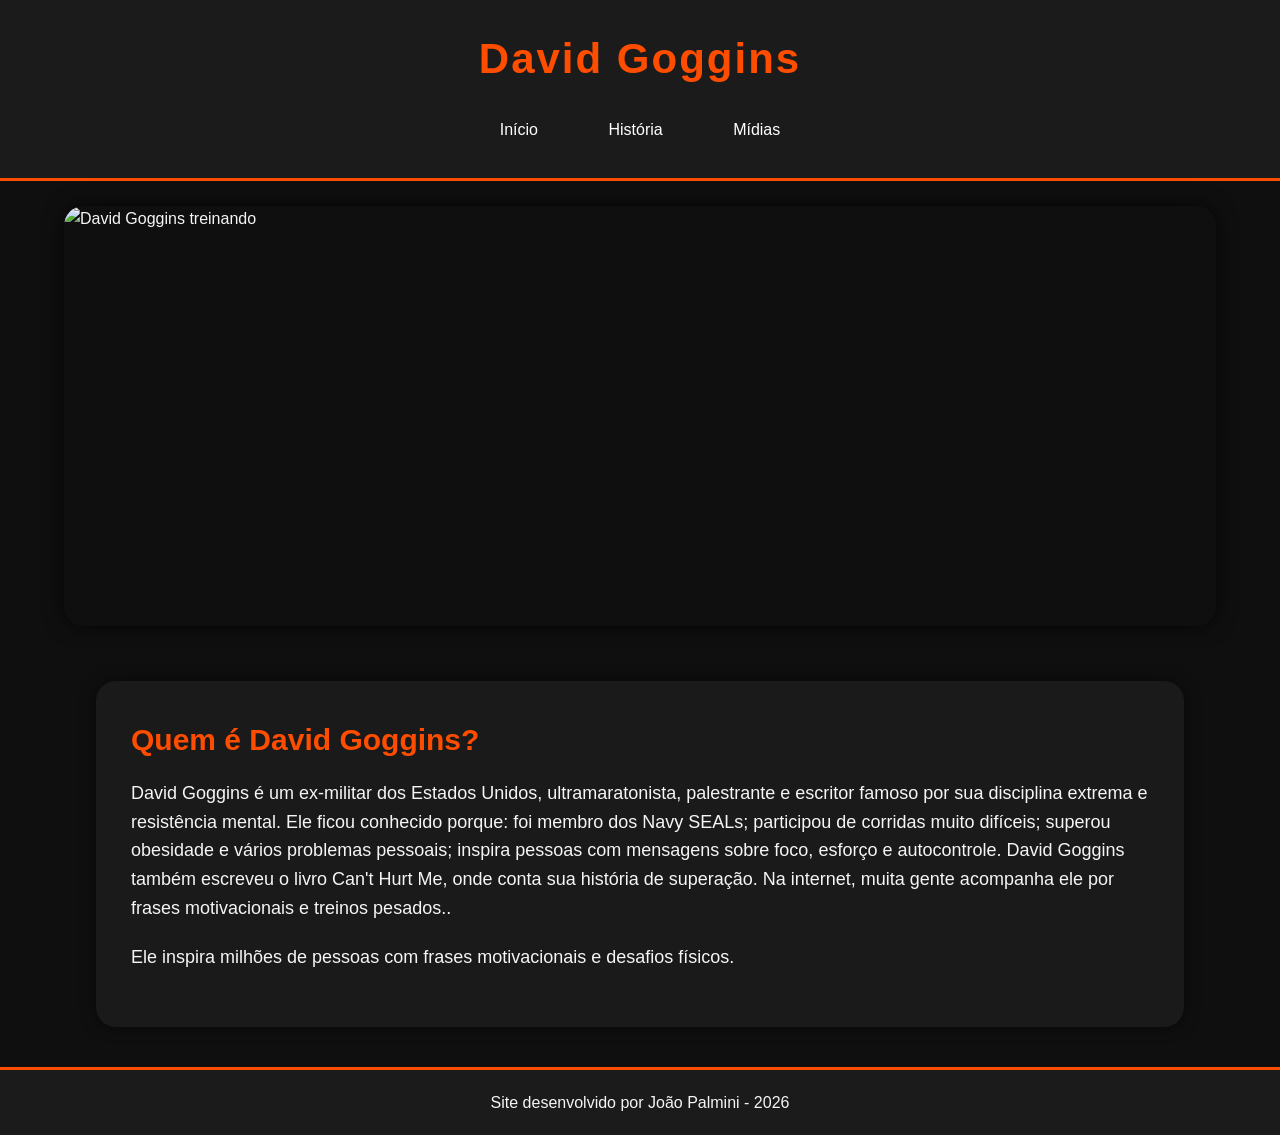
==== index.html @ 54a9a634 "oi3" ====
<!DOCTYPE html>
<html lang="pt-br">
<head>
    <meta charset="UTF-8">
    <meta name="viewport" content="width=device-width, initial-scale=1.0">
    <title>David Goggins</title>
    <link rel="stylesheet" href="css/style.css">
</head>
<body>

<header>
    <h1>David Goggins</h1>

    <nav>
        <a href="index.html">Início</a>
        <a href="historia.html">História</a>
        <a href="midias.html">Mídias</a>
       
    </nav>
</header>

<main>

<section class="banner">
    <img src="https://s2-galileu.glbimg.com/E0zvFPWjnOOZSUzLJP72NUazX1A=/0x0:1280x914/888x0/smart/filters:strip_icc()/i.s3.glbimg.com/v1/AUTH_fde5cd494fb04473a83fa5fd57ad4542/internal_photos/bs/2024/s/9/IqxzdmRoGbs4qMoLUuCg/1280px-thumbnail.jpg" alt="David Goggins treinando">
</section>

<section class="conteudo">
    <h2>Quem é David Goggins?</h2>

    <p>
       David Goggins é um ex-militar dos Estados Unidos, ultramaratonista, palestrante e escritor famoso por sua disciplina extrema e resistência mental.

Ele ficou conhecido porque:

foi membro dos Navy SEALs;
participou de corridas muito difíceis;
superou obesidade e vários problemas pessoais;
inspira pessoas com mensagens sobre foco, esforço e autocontrole.

David Goggins também escreveu o livro Can't Hurt Me, onde conta sua história de superação.

Na internet, muita gente acompanha ele por frases motivacionais e treinos pesados..
    </p>

    <p>
        Ele inspira milhões de pessoas com frases motivacionais e desafios físicos.
    </p>
</section>

</main>

<footer>
    <p>Site desenvolvido por João Palmini - 2026</p>
</footer>

</body>
</html>
---- css/style.css ----
*{
    margin: 0;
    padding: 0;
    box-sizing: border-box;
}

body{
    font-family: Arial, Helvetica, sans-serif;
    background-color: #0f0f0f;
    color: #f5f5f5;
    line-height: 1.6;
}

/* HEADER */

header{
    background-color: #1b1b1b;
    padding: 25px;
    text-align: center;
    border-bottom: 3px solid #ff4d00;
}
iframe{
    margin-top: 20px;
    border-radius: 10px;
}
header h1{
    font-size: 42px;
    margin-bottom: 15px;
    color: #ff4d00;
    letter-spacing: 2px;
}

/* MENU */

nav{
    margin-top: 10px;
}

nav a{
    color: white;
    text-decoration: none;
    margin: 0 15px;
    padding: 10px 18px;
    border-radius: 8px;
    transition: 0.3s;
    display: inline-block;
}

nav a:hover{
    background-color: #ff4d00;
    transform: scale(1.05);
}

/* BANNER */

.banner{
    width: 100%;
    display: flex;
    justify-content: center;
    align-items: center;
}

.banner img{
    width: 90%;
    max-width: 1200px;
    height: 420px;
    object-fit: cover;
    border-radius: 20px;
    margin-top: 25px;
    box-shadow: 0px 0px 20px rgba(0,0,0,0.7);
}

/* CONTEÚDO */

.conteudo{
    width: 85%;
    max-width: 1100px;
    margin: 40px auto;
    background-color: #1a1a1a;
    padding: 35px;
    border-radius: 20px;
    box-shadow: 0px 0px 15px rgba(0,0,0,0.5);
}

.conteudo h2{
    color: #ff4d00;
    margin-bottom: 15px;
    font-size: 30px;
}

.conteudo p{
    margin-bottom: 20px;
    font-size: 18px;
}

/* LISTAS */

ul, ol{
    margin-left: 25px;
    margin-top: 15px;
}

li{
    margin-bottom: 10px;
}

/* IMAGENS */

img{
    border-radius: 15px;
    margin: 15px;
    transition: 0.3s;
}

img:hover{
    transform: scale(1.03);
}

/* VÍDEO */

iframe, video{
    display: block;
    margin: 30px auto;
    border-radius: 15px;
    max-width: 100%;
}

/* FORMULÁRIO */

form{
    margin-top: 30px;
}

label{
    display: block;
    margin-top: 15px;
    margin-bottom: 8px;
    font-weight: bold;
}

input{
    width: 100%;
    max-width: 450px;
    padding: 12px;
    border: none;
    border-radius: 10px;
    margin-bottom: 15px;
    font-size: 16px;
}

input[type="submit"]{
    background-color: #ff4d00;
    color: white;
    cursor: pointer;
    transition: 0.3s;
}

input[type="submit"]:hover{
    background-color: #ff6f33;
}

/* TABELA */

table{
    width: 100%;
    margin-top: 30px;
    border-collapse: collapse;
    overflow: hidden;
    border-radius: 15px;
}

thead{
    background-color: #ff4d00;
}

th, td{
    padding: 15px;
    text-align: center;
}

tbody tr:nth-child(even){
    background-color: #2a2a2a;
}

tbody tr:nth-child(odd){
    background-color: #202020;
}

/* FOOTER */

footer{
    background-color: #1b1b1b;
    text-align: center;
    padding: 20px;
    margin-top: 40px;
    border-top: 3px solid #ff4d00;
}

/* RESPONSIVIDADE */

@media(max-width: 768px){

    header h1{
        font-size: 30px;
    }

    nav a{
        display: block;
        margin: 10px auto;
        width: 80%;
    }

    .banner img{
        height: 250px;
    }

    .conteudo{
        width: 92%;
        padding: 20px;
    }

}
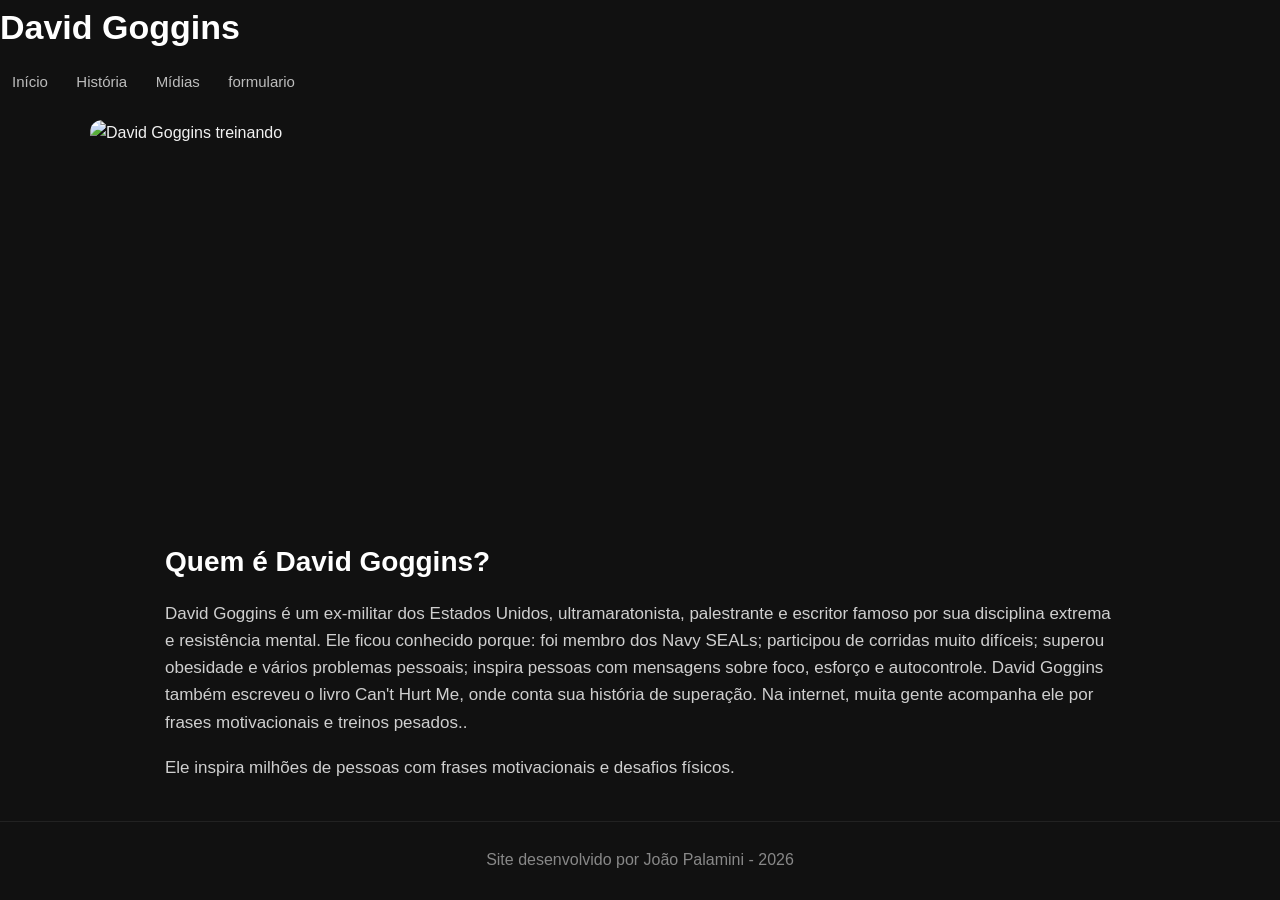
==== commit 4f1cdfe5: "oi5" ====
--- a/index.html
+++ b/index.html
@@ -1,58 +1,52 @@
 <!DOCTYPE html>
 <html lang="pt-br">
+
 <head>
     <meta charset="UTF-8">
     <meta name="viewport" content="width=device-width, initial-scale=1.0">
     <title>David Goggins</title>
     <link rel="stylesheet" href="css/style.css">
 </head>
+
 <body>
 
-<header>
-    <h1>David Goggins</h1>
+    <header>
+        <h1>David Goggins</h1>
 
-    <nav>
-        <a href="index.html">Início</a>
-        <a href="historia.html">História</a>
-        <a href="midias.html">Mídias</a>
-       
-    </nav>
-</header>
+        <nav>
+            <a href="index.html">Início</a>
+            <a href="historia.html">História</a>
+            <a href="midias.html">Mídias</a>
+            <a href="formulario.html">formulario</a>
+        </nav>
+    </header>
 
-<main>
+    <main>
 
-<section class="banner">
-    <img src="https://s2-galileu.glbimg.com/E0zvFPWjnOOZSUzLJP72NUazX1A=/0x0:1280x914/888x0/smart/filters:strip_icc()/i.s3.glbimg.com/v1/AUTH_fde5cd494fb04473a83fa5fd57ad4542/internal_photos/bs/2024/s/9/IqxzdmRoGbs4qMoLUuCg/1280px-thumbnail.jpg" alt="David Goggins treinando">
-</section>
+        <section class="banner">
+            <img src="https://s2-galileu.glbimg.com/E0zvFPWjnOOZSUzLJP72NUazX1A=/0x0:1280x914/888x0/smart/filters:strip_icc()/i.s3.glbimg.com/v1/AUTH_fde5cd494fb04473a83fa5fd57ad4542/internal_photos/bs/2024/s/9/IqxzdmRoGbs4qMoLUuCg/1280px-thumbnail.jpg" alt="David Goggins treinando">
+        </section>
 
-<section class="conteudo">
-    <h2>Quem é David Goggins?</h2>
+        <section class="conteudo">
+            <h2>Quem é David Goggins?</h2>
 
-    <p>
-       David Goggins é um ex-militar dos Estados Unidos, ultramaratonista, palestrante e escritor famoso por sua disciplina extrema e resistência mental.
+            <p>
+                David Goggins é um ex-militar dos Estados Unidos, ultramaratonista, palestrante e escritor famoso por sua disciplina extrema e resistência mental. Ele ficou conhecido porque: foi membro dos Navy SEALs; participou de corridas muito difíceis; superou obesidade
+                e vários problemas pessoais; inspira pessoas com mensagens sobre foco, esforço e autocontrole. David Goggins também escreveu o livro Can't Hurt Me, onde conta sua história de superação. Na internet, muita gente acompanha ele por frases
+                motivacionais e treinos pesados..
+            </p>
 
-Ele ficou conhecido porque:
+            <p>
+                Ele inspira milhões de pessoas com frases motivacionais e desafios físicos.
+            </p>
+        </section>
 
-foi membro dos Navy SEALs;
-participou de corridas muito difíceis;
-superou obesidade e vários problemas pessoais;
-inspira pessoas com mensagens sobre foco, esforço e autocontrole.
+    </main>
 
-David Goggins também escreveu o livro Can't Hurt Me, onde conta sua história de superação.
-
-Na internet, muita gente acompanha ele por frases motivacionais e treinos pesados..
-    </p>
-
-    <p>
-        Ele inspira milhões de pessoas com frases motivacionais e desafios físicos.
-    </p>
-</section>
-
-</main>
-
-<footer>
-    <p>Site desenvolvido por João Palmini - 2026</p>
-</footer>
+    <footer>
+        <p>Site desenvolvido por João Palamini - 2026</p>
+    </footer>
 
 </body>
+
 </html>
--- a/css/style.css
+++ b/css/style.css
@@ -1,222 +1,249 @@
-*{
+* {
     margin: 0;
     padding: 0;
     box-sizing: border-box;
 }
 
-body{
+body {
     font-family: Arial, Helvetica, sans-serif;
-    background-color: #0f0f0f;
-    color: #f5f5f5;
+    background-color: #111;
+    color: #f1f1f1;
     line-height: 1.6;
 }
 
-/* HEADER */
-
-header{
-    background-color: #1b1b1b;
-    padding: 25px;
+-header {
+    padding: 25px 20px;
     text-align: center;
-    border-bottom: 3px solid #ff4d00;
-}
-iframe{
-    margin-top: 20px;
-    border-radius: 10px;
-}
-header h1{
-    font-size: 42px;
-    margin-bottom: 15px;
-    color: #ff4d00;
-    letter-spacing: 2px;
-}
-
-/* MENU */
-
-nav{
-    margin-top: 10px;
-}
-
-nav a{
-    color: white;
+    border-bottom: 1px solid #222;
+    background-color: #111;
+}
+
+header h1 {
+    font-size: 34px;
+    font-weight: 600;
+    color: white;
+}
+
+nav {
+    margin-top: 15px;
+}
+
+nav a {
+    color: #bdbdbd;
     text-decoration: none;
-    margin: 0 15px;
-    padding: 10px 18px;
+    margin: 0 12px;
+    font-size: 15px;
+    transition: 0.3s;
+}
+
+nav a:hover {
+    color: white;
+}
+
+.form-contato button {
+    background-color: #111111;
+    border: 0;
     border-radius: 8px;
-    transition: 0.3s;
-    display: inline-block;
-}
-
-nav a:hover{
-    background-color: #ff4d00;
-    transform: scale(1.05);
-}
-
-/* BANNER */
-
-.banner{
+    color: #000000;
+    cursor: pointer;
+    font: inherit;
+    font-weight: 700;
+    padding: 12px 18px;
+    background-color: #ffffff;
+}
+
+.form-contato button:hover {
+    background-color: #666666;
+}
+
+.banner {
     width: 100%;
     display: flex;
     justify-content: center;
+    margin-top: 25px;
+}
+
+.banner img {
+    width: 92%;
+    max-width: 1100px;
+    height: 380px;
+    object-fit: cover;
+    border-radius: 12px;
+}
+
+.conteudo {
+    width: 90%;
+    max-width: 950px;
+    margin: 40px auto;
+}
+
+.conteudo h2 {
+    font-size: 28px;
+    margin-bottom: 15px;
+    color: white;
+}
+
+.conteudo p {
+    color: #cfcfcf;
+    margin-bottom: 18px;
+    font-size: 17px;
+}
+
+ul,
+ol {
+    margin-left: 20px;
+    margin-top: 15px;
+}
+
+li {
+    margin-bottom: 8px;
+    color: #d5d5d5;
+}
+
+img {
+    max-width: 100%;
+    border-radius: 12px;
+    transition: 0.3s;
+}
+
+img:hover {
+    opacity: 0.9;
+}
+
+iframe,
+video {
+    display: block;
+    width: 100%;
+    max-width: 850px;
+    margin: 30px auto;
+    border-radius: 12px;
+    border: none;
+}
+
+.youtube-player {
+    width: 100%;
+    max-width: 760px;
+    margin: 30px auto;
+    border-radius: 12px;
+    overflow: hidden;
+    background-color: #181818;
+    border: 1px solid #222;
+}
+
+.youtube-player__screen {
+    position: relative;
+    aspect-ratio: 16 / 9;
+    background-color: black;
+}
+
+.youtube-player__video,
+.youtube-player__video iframe {
+    width: 100%;
+    height: 100%;
+    margin: 0;
+}
+
+.youtube-player__controls {
+    padding: 15px;
+}
+
+.youtube-player__progress {
+    display: flex;
     align-items: center;
-}
-
-.banner img{
-    width: 90%;
-    max-width: 1200px;
-    height: 420px;
-    object-fit: cover;
-    border-radius: 20px;
-    margin-top: 25px;
-    box-shadow: 0px 0px 20px rgba(0,0,0,0.7);
-}
-
-/* CONTEÚDO */
-
-.conteudo{
-    width: 85%;
-    max-width: 1100px;
-    margin: 40px auto;
-    background-color: #1a1a1a;
-    padding: 35px;
-    border-radius: 20px;
-    box-shadow: 0px 0px 15px rgba(0,0,0,0.5);
-}
-
-.conteudo h2{
-    color: #ff4d00;
+    gap: 10px;
     margin-bottom: 15px;
-    font-size: 30px;
-}
-
-.conteudo p{
-    margin-bottom: 20px;
-    font-size: 18px;
-}
-
-/* LISTAS */
-
-ul, ol{
-    margin-left: 25px;
+    font-size: 13px;
+    color: #aaa;
+}
+
+.youtube-player__seek,
+.youtube-player__volume {
+    width: 100%;
+    accent-color: #666;
+    cursor: pointer;
+}
+
+.youtube-player__buttons {
+    display: flex;
+    justify-content: center;
+    gap: 10px;
+    flex-wrap: wrap;
+}
+
+.youtube-player button,
+.youtube-player select {
+    background-color: #222;
+    color: white;
+    border: 1px solid #333;
+    border-radius: 8px;
+    padding: 10px 14px;
+    cursor: pointer;
+    transition: 0.3s;
+}
+
+.youtube-player button:hover,
+.youtube-player select:hover {
+    background-color: #333;
+}
+
+form {
+    margin-top: 30px;
+}
+
+label {
+    display: block;
+    margin-bottom: 8px;
     margin-top: 15px;
-}
-
-li{
-    margin-bottom: 10px;
-}
-
-/* IMAGENS */
-
-img{
-    border-radius: 15px;
-    margin: 15px;
-    transition: 0.3s;
-}
-
-img:hover{
-    transform: scale(1.03);
-}
-
-/* VÍDEO */
-
-iframe, video{
-    display: block;
-    margin: 30px auto;
-    border-radius: 15px;
-    max-width: 100%;
-}
-
-/* FORMULÁRIO */
-
-form{
-    margin-top: 30px;
-}
-
-label{
-    display: block;
-    margin-top: 15px;
-    margin-bottom: 8px;
-    font-weight: bold;
-}
-
-input{
-    width: 100%;
-    max-width: 450px;
+    color: #ddd;
+}
+
+input {
+    width: 100%;
     padding: 12px;
-    border: none;
-    border-radius: 10px;
+    border: 1px solid #2a2a2a;
+    border-radius: 8px;
+    background-color: #181818;
+    color: white;
     margin-bottom: 15px;
-    font-size: 16px;
-}
-
-input[type="submit"]{
-    background-color: #ff4d00;
-    color: white;
-    cursor: pointer;
-    transition: 0.3s;
-}
-
-input[type="submit"]:hover{
-    background-color: #ff6f33;
-}
-
-/* TABELA */
-
-table{
+}
+
+input[type="submit"] {
+    background-color: #222;
+    cursor: pointer;
+    transition: 0.3s;
+}
+
+input[type="submit"]:hover {
+    background-color: #333;
+}
+
+table {
     width: 100%;
     margin-top: 30px;
     border-collapse: collapse;
+    border-radius: 10px;
     overflow: hidden;
-    border-radius: 15px;
-}
-
-thead{
-    background-color: #ff4d00;
-}
-
-th, td{
-    padding: 15px;
+}
+
+thead {
+    background-color: #1d1d1d;
+}
+
+th,
+td {
+    padding: 14px;
     text-align: center;
-}
-
-tbody tr:nth-child(even){
-    background-color: #2a2a2a;
-}
-
-tbody tr:nth-child(odd){
-    background-color: #202020;
-}
-
-/* FOOTER */
-
-footer{
-    background-color: #1b1b1b;
+    border-bottom: 1px solid #222;
+}
+
+tbody tr {
+    background-color: #151515;
+}
+
+footer {
     text-align: center;
-    padding: 20px;
+    padding: 25px;
     margin-top: 40px;
-    border-top: 3px solid #ff4d00;
-}
-
-/* RESPONSIVIDADE */
-
-@media(max-width: 768px){
-
-    header h1{
-        font-size: 30px;
-    }
-
-    nav a{
-        display: block;
-        margin: 10px auto;
-        width: 80%;
-    }
-
-    .banner img{
-        height: 250px;
-    }
-
-    .conteudo{
-        width: 92%;
-        padding: 20px;
-    }
-
+    border-top: 1px solid #222;
+    color: #888;
 }
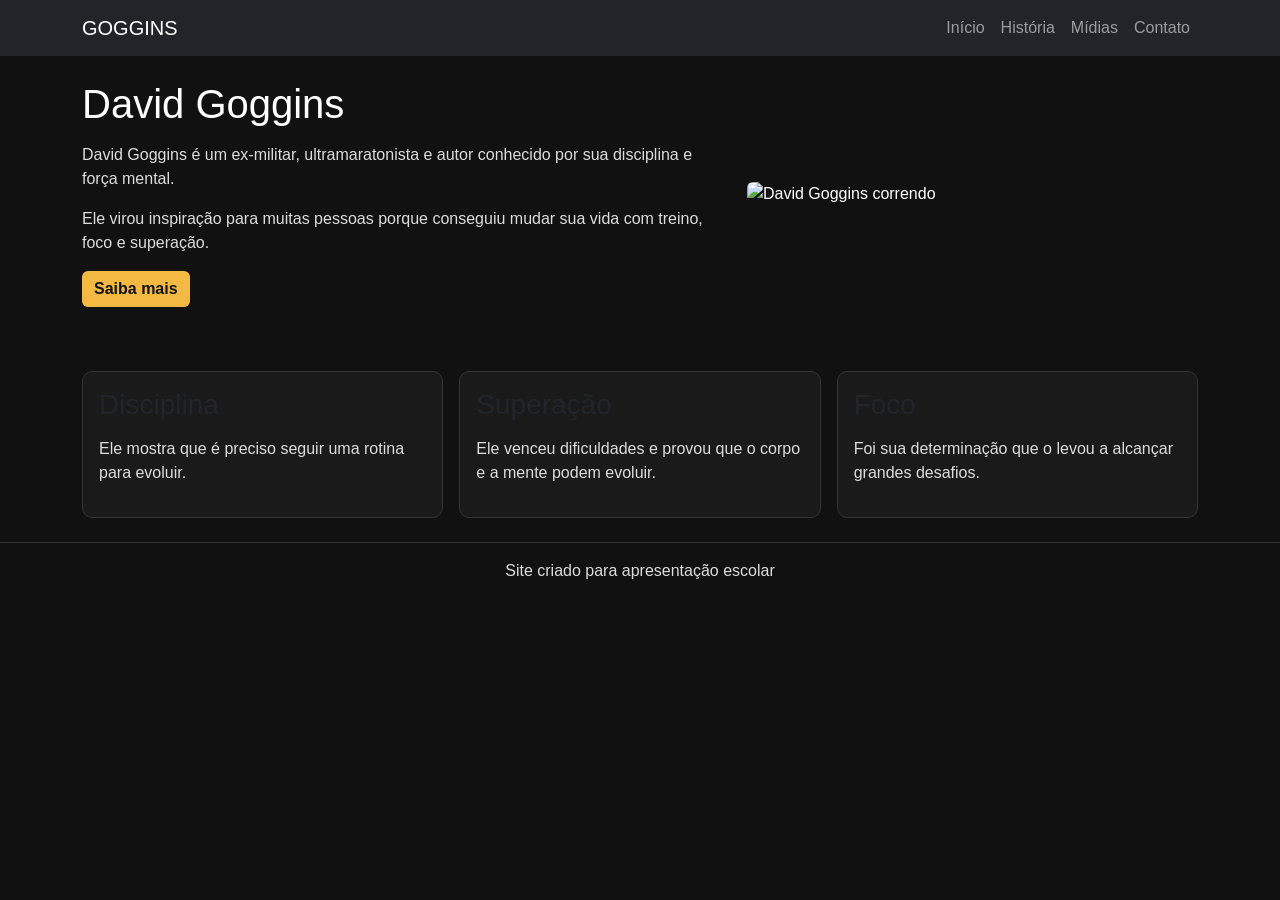
==== commit 65a46dab: "av2-do-henrique" ====
--- a/index.html
+++ b/index.html
@@ -1,52 +1,69 @@
 <!DOCTYPE html>
 <html lang="pt-br">
-
 <head>
     <meta charset="UTF-8">
     <meta name="viewport" content="width=device-width, initial-scale=1.0">
     <title>David Goggins</title>
+    <link href="https://cdn.jsdelivr.net/npm/bootstrap@5.3.3/dist/css/bootstrap.min.css" rel="stylesheet">
     <link rel="stylesheet" href="css/style.css">
 </head>
+<body>
+    <nav class="navbar navbar-expand-lg navbar-dark bg-dark">
+        <div class="container">
+            <a class="navbar-brand" href="index.html">GOGGINS</a>
+            <button class="navbar-toggler" type="button" data-bs-toggle="collapse" data-bs-target="#menu">
+                <span class="navbar-toggler-icon"></span>
+            </button>
+            <div class="collapse navbar-collapse" id="menu">
+                <ul class="navbar-nav ms-auto">
+                    <li class="nav-item"><a class="nav-link" href="index.html">Início</a></li>
+                    <li class="nav-item"><a class="nav-link" href="historia.html">História</a></li>
+                    <li class="nav-item"><a class="nav-link" href="midias.html">Mídias</a></li>
+                    <li class="nav-item"><a class="nav-link" href="formulario.html">Contato</a></li>
+                </ul>
+            </div>
+        </div>
+    </nav>
 
-<body>
+    <main class="container py-4">
+        <div class="row align-items-center">
+            <div class="col-lg-7">
+                <h1>David Goggins</h1>
+                <p>David Goggins é um ex-militar, ultramaratonista e autor conhecido por sua disciplina e força mental.</p>
+                <p>Ele virou inspiração para muitas pessoas porque conseguiu mudar sua vida com treino, foco e superação.</p>
+                <a href="historia.html" class="btn btn-warning">Saiba mais</a>
+            </div>
+            <div class="col-lg-5 mt-4 mt-lg-0">
+                <img src="https://images.unsplash.com/photo-1517836357463-d25dfeac3438?auto=format&fit=crop&w=900&q=80" class="img-fluid rounded" alt="David Goggins correndo">
+            </div>
+        </div>
 
-    <header>
-        <h1>David Goggins</h1>
-
-        <nav>
-            <a href="index.html">Início</a>
-            <a href="historia.html">História</a>
-            <a href="midias.html">Mídias</a>
-            <a href="formulario.html">formulario</a>
-        </nav>
-    </header>
-
-    <main>
-
-        <section class="banner">
-            <img src="https://s2-galileu.glbimg.com/E0zvFPWjnOOZSUzLJP72NUazX1A=/0x0:1280x914/888x0/smart/filters:strip_icc()/i.s3.glbimg.com/v1/AUTH_fde5cd494fb04473a83fa5fd57ad4542/internal_photos/bs/2024/s/9/IqxzdmRoGbs4qMoLUuCg/1280px-thumbnail.jpg" alt="David Goggins treinando">
-        </section>
-
-        <section class="conteudo">
-            <h2>Quem é David Goggins?</h2>
-
-            <p>
-                David Goggins é um ex-militar dos Estados Unidos, ultramaratonista, palestrante e escritor famoso por sua disciplina extrema e resistência mental. Ele ficou conhecido porque: foi membro dos Navy SEALs; participou de corridas muito difíceis; superou obesidade
-                e vários problemas pessoais; inspira pessoas com mensagens sobre foco, esforço e autocontrole. David Goggins também escreveu o livro Can't Hurt Me, onde conta sua história de superação. Na internet, muita gente acompanha ele por frases
-                motivacionais e treinos pesados..
-            </p>
-
-            <p>
-                Ele inspira milhões de pessoas com frases motivacionais e desafios físicos.
-            </p>
-        </section>
-
+        <div class="row mt-5 g-3">
+            <div class="col-md-4">
+                <div class="card p-3 h-100">
+                    <h3>Disciplina</h3>
+                    <p>Ele mostra que é preciso seguir uma rotina para evoluir.</p>
+                </div>
+            </div>
+            <div class="col-md-4">
+                <div class="card p-3 h-100">
+                    <h3>Superação</h3>
+                    <p>Ele venceu dificuldades e provou que o corpo e a mente podem evoluir.</p>
+                </div>
+            </div>
+            <div class="col-md-4">
+                <div class="card p-3 h-100">
+                    <h3>Foco</h3>
+                    <p>Foi sua determinação que o levou a alcançar grandes desafios.</p>
+                </div>
+            </div>
+        </div>
     </main>
 
-    <footer>
-        <p>Site desenvolvido por João Palamini - 2026</p>
+    <footer class="footer text-center py-3">
+        <p class="mb-0">Site criado para apresentação escolar</p>
     </footer>
 
+    <script src="https://cdn.jsdelivr.net/npm/bootstrap@5.3.3/dist/js/bootstrap.bundle.min.js"></script>
 </body>
-
-</html>+</html>
--- a/css/style.css
+++ b/css/style.css
@@ -1,249 +1,69 @@
 * {
-    margin: 0;
-    padding: 0;
     box-sizing: border-box;
 }
 
 body {
-    font-family: Arial, Helvetica, sans-serif;
-    background-color: #111;
-    color: #f1f1f1;
-    line-height: 1.6;
-}
-
--header {
-    padding: 25px 20px;
-    text-align: center;
-    border-bottom: 1px solid #222;
-    background-color: #111;
-}
-
-header h1 {
-    font-size: 34px;
-    font-weight: 600;
+    margin: 0;
+    font-family: Arial, sans-serif;
+    background: #111;
     color: white;
-}
-
-nav {
-    margin-top: 15px;
-}
-
-nav a {
-    color: #bdbdbd;
-    text-decoration: none;
-    margin: 0 12px;
-    font-size: 15px;
-    transition: 0.3s;
-}
-
-nav a:hover {
-    color: white;
-}
-
-.form-contato button {
-    background-color: #111111;
-    border: 0;
-    border-radius: 8px;
-    color: #000000;
-    cursor: pointer;
-    font: inherit;
-    font-weight: 700;
-    padding: 12px 18px;
-    background-color: #ffffff;
-}
-
-.form-contato button:hover {
-    background-color: #666666;
-}
-
-.banner {
-    width: 100%;
-    display: flex;
-    justify-content: center;
-    margin-top: 25px;
-}
-
-.banner img {
-    width: 92%;
-    max-width: 1100px;
-    height: 380px;
-    object-fit: cover;
-    border-radius: 12px;
-}
-
-.conteudo {
-    width: 90%;
-    max-width: 950px;
-    margin: 40px auto;
-}
-
-.conteudo h2 {
-    font-size: 28px;
-    margin-bottom: 15px;
-    color: white;
-}
-
-.conteudo p {
-    color: #cfcfcf;
-    margin-bottom: 18px;
-    font-size: 17px;
-}
-
-ul,
-ol {
-    margin-left: 20px;
-    margin-top: 15px;
-}
-
-li {
-    margin-bottom: 8px;
-    color: #d5d5d5;
 }
 
 img {
     max-width: 100%;
-    border-radius: 12px;
-    transition: 0.3s;
+    display: block;
 }
 
-img:hover {
-    opacity: 0.9;
+h1, h2, h3 {
+    margin-bottom: 15px;
 }
 
-iframe,
-video {
-    display: block;
-    width: 100%;
-    max-width: 850px;
-    margin: 30px auto;
-    border-radius: 12px;
-    border: none;
+p, li {
+    color: #ddd;
 }
 
-.youtube-player {
-    width: 100%;
-    max-width: 760px;
-    margin: 30px auto;
-    border-radius: 12px;
-    overflow: hidden;
-    background-color: #181818;
-    border: 1px solid #222;
+.navbar {
+    background: #1a1a1a;
 }
 
-.youtube-player__screen {
-    position: relative;
-    aspect-ratio: 16 / 9;
-    background-color: black;
+.btn-warning {
+    background: #f4b942;
+    border: none;
+    color: #111;
+    font-weight: bold;
 }
 
-.youtube-player__video,
-.youtube-player__video iframe {
-    width: 100%;
-    height: 100%;
-    margin: 0;
+.card {
+    background: #1a1a1a;
+    border: 1px solid #333;
+    border-radius: 10px;
 }
 
-.youtube-player__controls {
-    padding: 15px;
+.footer {
+    background: #111;
+    border-top: 1px solid #333;
+    color: #ccc;
 }
 
-.youtube-player__progress {
-    display: flex;
-    align-items: center;
-    gap: 10px;
-    margin-bottom: 15px;
-    font-size: 13px;
+.table-dark {
+    --bs-table-bg: #1a1a1a;
+    --bs-table-color: white;
+    --bs-table-striped-bg: #222;
+}
+
+.form-control,
+.form-select {
+    background: #1a1a1a;
+    color: white;
+    border: 1px solid #444;
+}
+
+.form-control::placeholder {
     color: #aaa;
 }
 
-.youtube-player__seek,
-.youtube-player__volume {
-    width: 100%;
-    accent-color: #666;
-    cursor: pointer;
-}
-
-.youtube-player__buttons {
-    display: flex;
-    justify-content: center;
-    gap: 10px;
-    flex-wrap: wrap;
-}
-
-.youtube-player button,
-.youtube-player select {
-    background-color: #222;
-    color: white;
-    border: 1px solid #333;
-    border-radius: 8px;
-    padding: 10px 14px;
-    cursor: pointer;
-    transition: 0.3s;
-}
-
-.youtube-player button:hover,
-.youtube-player select:hover {
-    background-color: #333;
-}
-
-form {
-    margin-top: 30px;
-}
-
-label {
-    display: block;
-    margin-bottom: 8px;
-    margin-top: 15px;
-    color: #ddd;
-}
-
-input {
-    width: 100%;
-    padding: 12px;
-    border: 1px solid #2a2a2a;
-    border-radius: 8px;
-    background-color: #181818;
-    color: white;
-    margin-bottom: 15px;
-}
-
-input[type="submit"] {
-    background-color: #222;
-    cursor: pointer;
-    transition: 0.3s;
-}
-
-input[type="submit"]:hover {
-    background-color: #333;
-}
-
-table {
-    width: 100%;
-    margin-top: 30px;
-    border-collapse: collapse;
-    border-radius: 10px;
-    overflow: hidden;
-}
-
-thead {
-    background-color: #1d1d1d;
-}
-
-th,
-td {
-    padding: 14px;
-    text-align: center;
-    border-bottom: 1px solid #222;
-}
-
-tbody tr {
-    background-color: #151515;
-}
-
-footer {
-    text-align: center;
-    padding: 25px;
-    margin-top: 40px;
-    border-top: 1px solid #222;
-    color: #888;
+@media (max-width: 767px) {
+    h1 {
+        font-size: 2rem;
+    }
 }
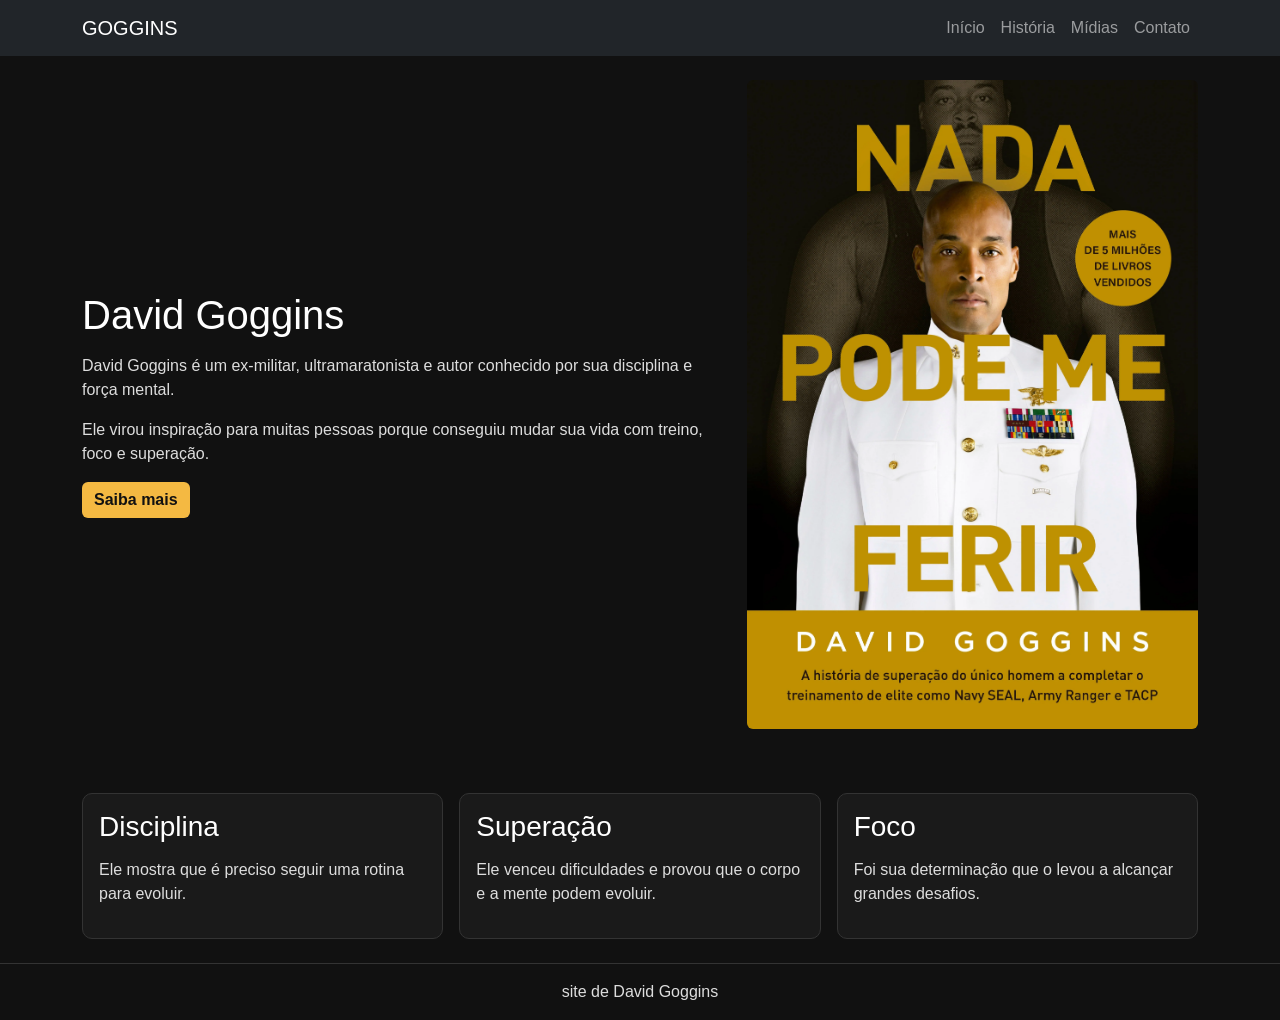
==== commit 4c27162e: "av2-de-heb" ====
--- a/index.html
+++ b/index.html
@@ -34,7 +34,7 @@
                 <a href="historia.html" class="btn btn-warning">Saiba mais</a>
             </div>
             <div class="col-lg-5 mt-4 mt-lg-0">
-                <img src="https://images.unsplash.com/photo-1517836357463-d25dfeac3438?auto=format&fit=crop&w=900&q=80" class="img-fluid rounded" alt="David Goggins correndo">
+                <img src="img/Capa_1_9786555646139.webp" class="img-fluid rounded" alt="David Goggins correndo">
             </div>
         </div>
 
@@ -61,7 +61,7 @@
     </main>
 
     <footer class="footer text-center py-3">
-        <p class="mb-0">Site criado para apresentação escolar</p>
+        <p class="mb-0">site de David Goggins</p>
     </footer>
 
     <script src="https://cdn.jsdelivr.net/npm/bootstrap@5.3.3/dist/js/bootstrap.bundle.min.js"></script>
--- a/css/style.css
+++ b/css/style.css
@@ -14,8 +14,17 @@
     display: block;
 }
 
+.carousel-item img {
+    height: 500px;
+    object-fit: cover;
+}
+
 h1, h2, h3 {
     margin-bottom: 15px;
+}
+
+.card h3 {
+    color: #fff;
 }
 
 p, li {
